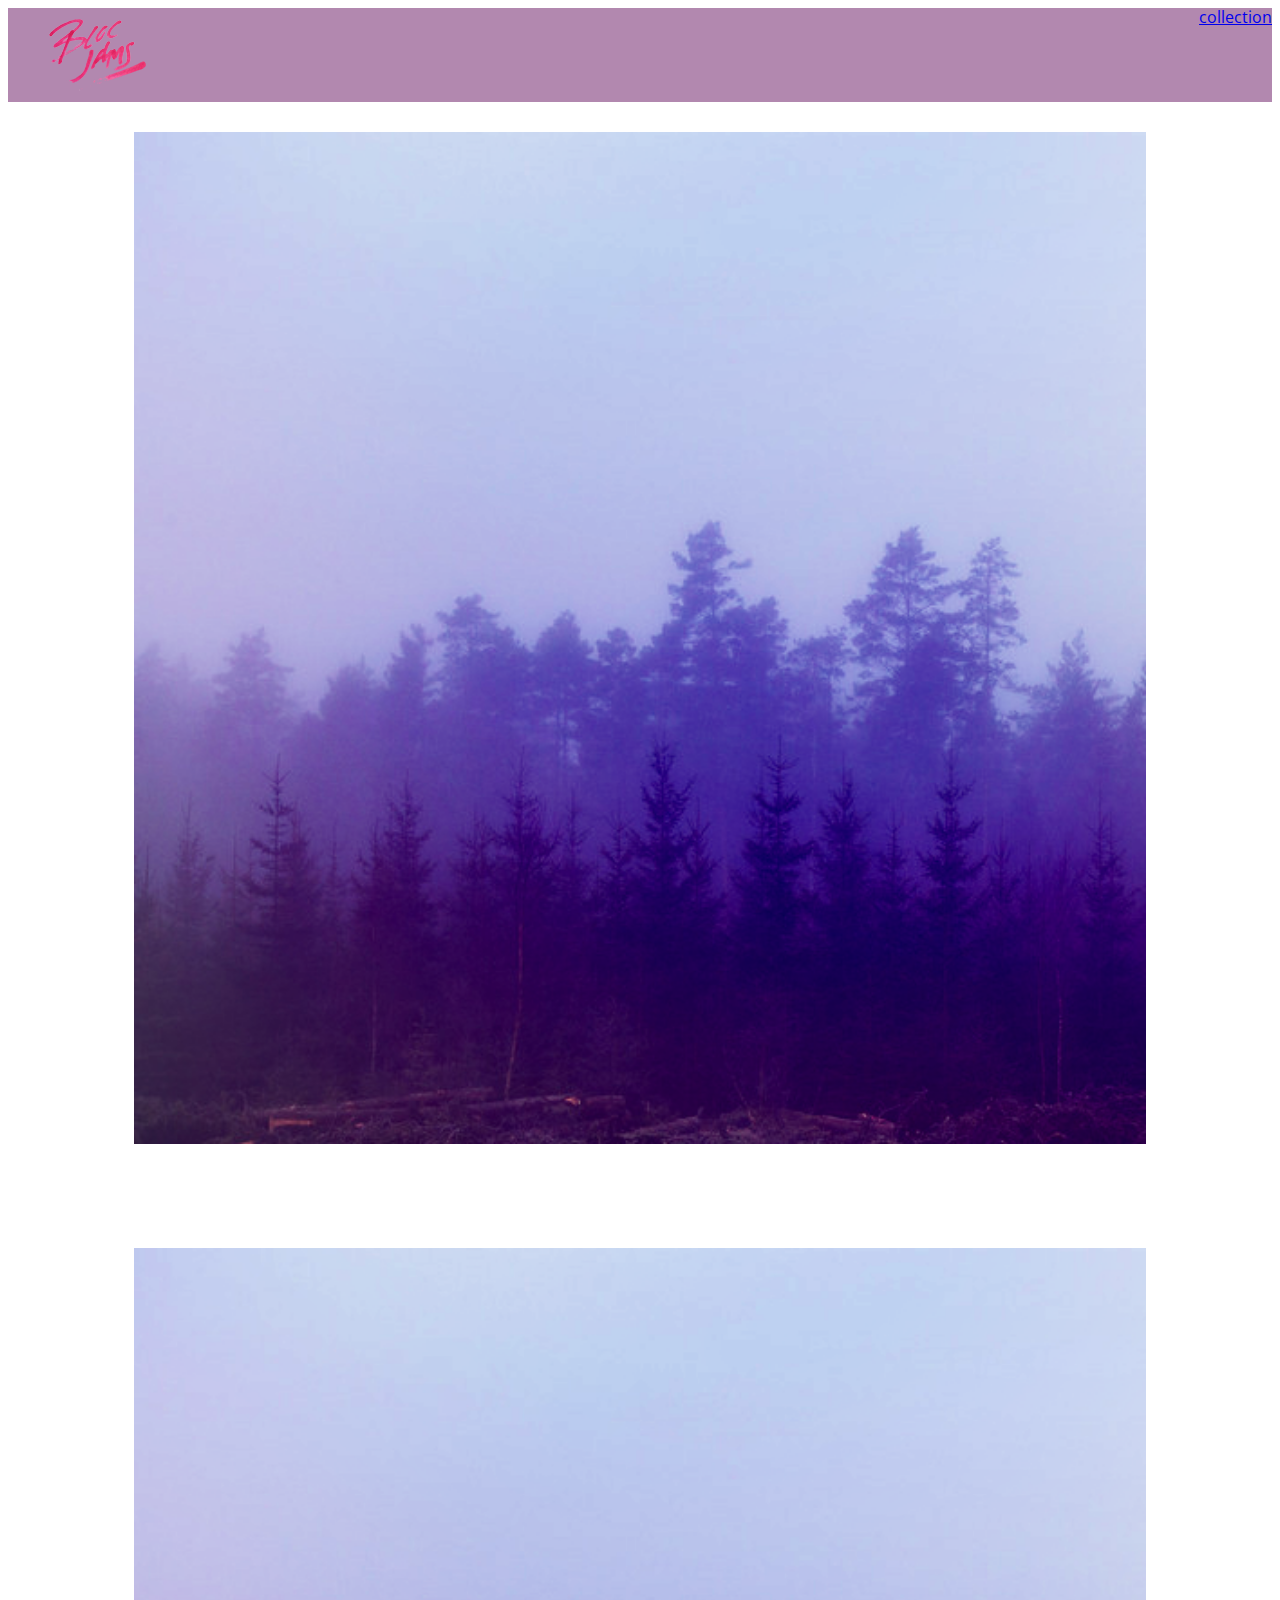
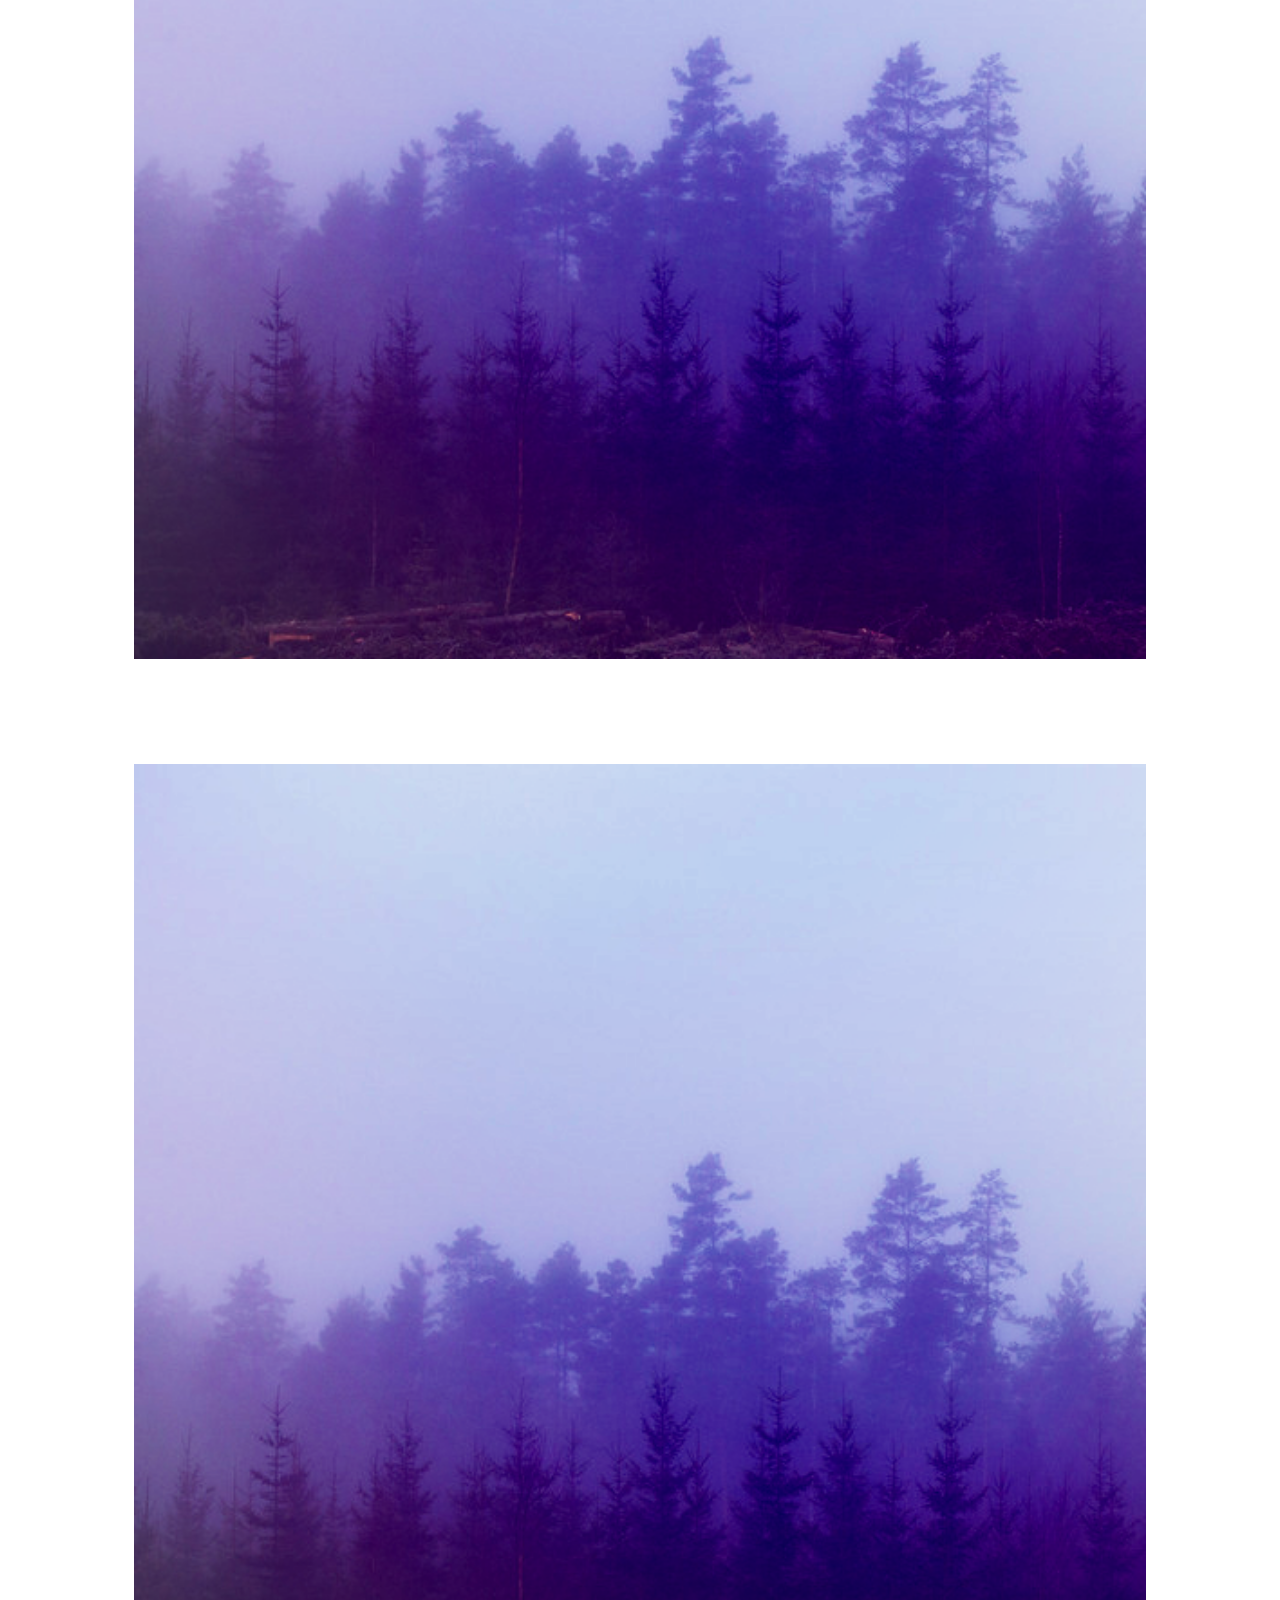
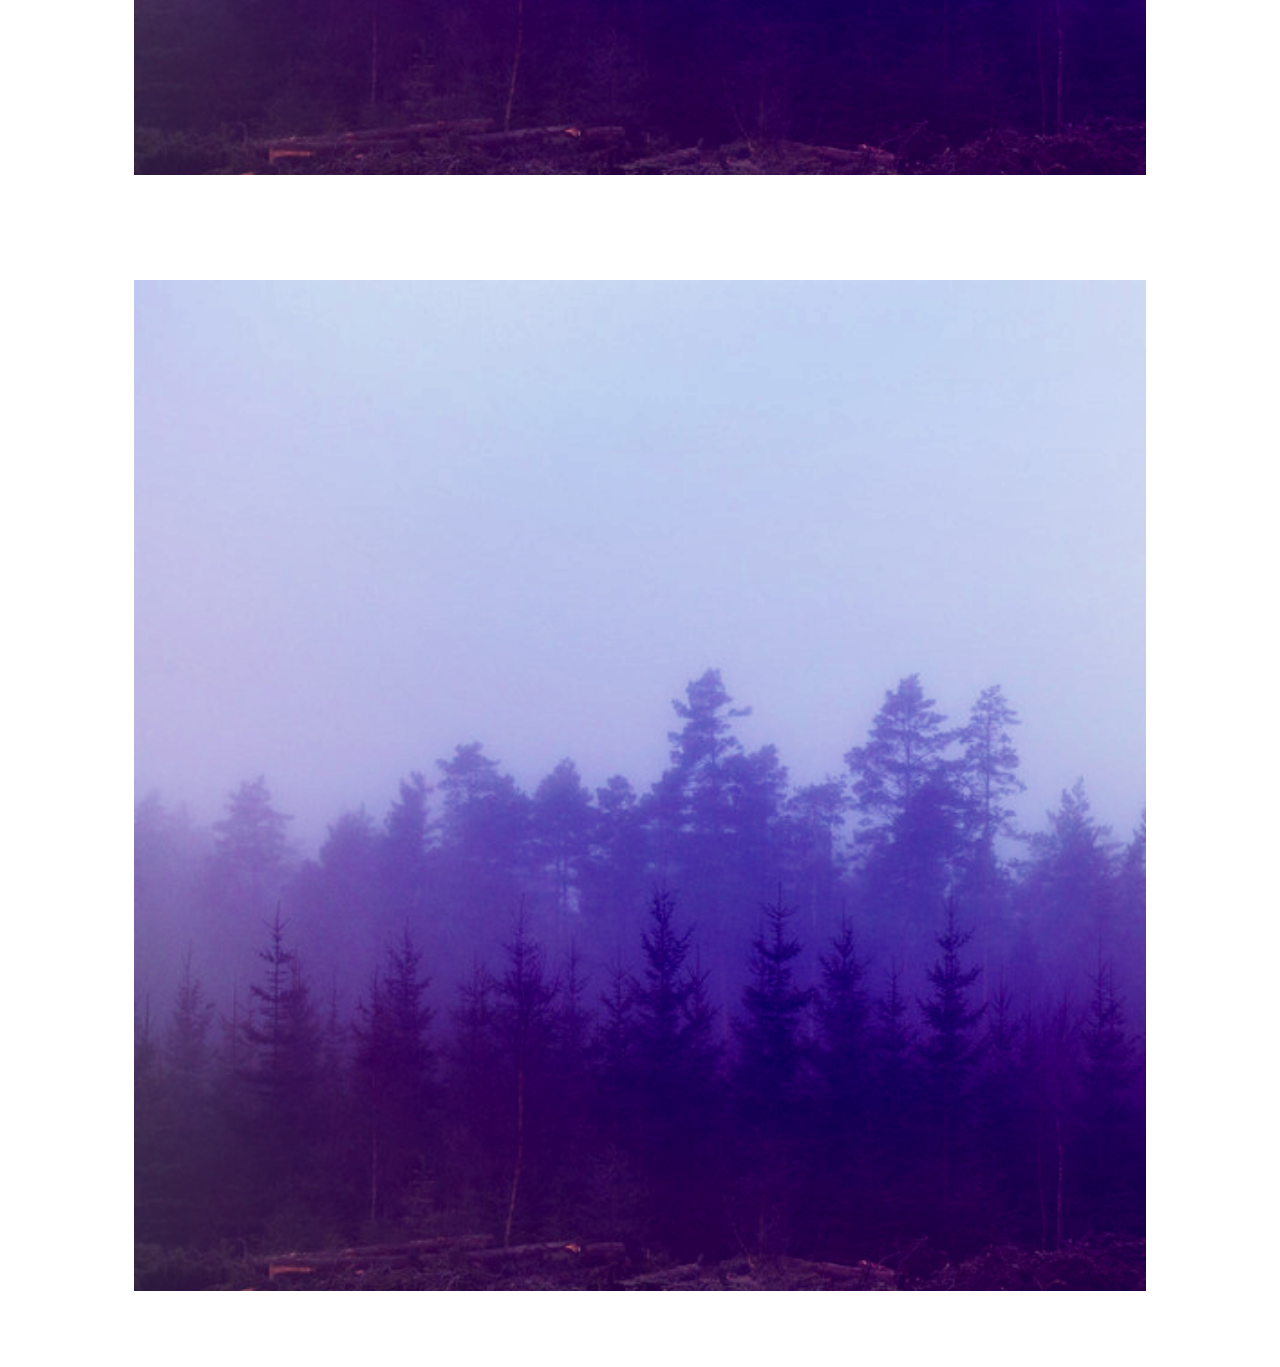
==== collection.html @ 33147a8e "Checkpoint 5 complete" ====
<!DOCTYPE html>
 <html>
     <head>
         <title>Bloc Jams</title>
         <meta name="viewport" content="width=device-width, initial-scale=1">
         <link rel="stylesheet" type="text/css" href="http://fonts.googleapis.com/css?family=Open+Sans:400,800,600,700,300">
         <link rel="stylesheet" type="text/css" href="http://code.ionicframework.com/ionicons/2.0.1/css/ionicons.min.css">
         <link rel="stylesheet" type="text/css" href="styles/normalize.css">
         <link rel="stylesheet" type="text/css" href="styles/main.css">
         <link rel="stylesheet" type="text/css" href="styles/collection.css">
     </head>
     <body>
               <nav class="navbar"> <!-- nav bar -->
             <a href="index.html" class="logo">
                 <img src="assets/images/bloc_jams_logo.png" alt="bloc jams logo">
             </a>
             <div class="links-container">
                 <a href="collection.html" class="navbar-link">collection</a>
             </div>
         </nav>
         
         
     <section class="album-covers container clearfix">
         <div class="collection-album-container column fourth">
             <img src="assets/images/album_covers/01.png"/>
             <div class="collection-album-info caption">
                 <p>
                     <a class="album-name" href="#">The Colors</a>
                     <br/>
                     <a href="#">Pablo Picasso</a>
                     <br/>
                     X songs
                     <br/>
                 </p>
             </div>
         </div>
         <div class="collection-album-container column fourth">
             <img src="assets/images/album_covers/01.png"/>
             <div class="collection-album-info caption">
                 <p>
                     <a class="album-name" href="#">The Colors</a>
                     <br/>
                     <a href="#">Pablo Picasso</a>
                     <br/>
                     X songs
                     <br/>
                 </p>
             </div>
         </div>
         <div class="collection-album-container column fourth">
             <img src="assets/images/album_covers/01.png"/>
             <div class="collection-album-info caption">
                 <p>
                     <a class="album-name" href="#">The Colors</a>
                     <br/>
                     <a href="#">Pablo Picasso</a>
                     <br/>
                     X songs
                     <br/>
                 </p>
             </div>
         </div>
         <div class="collection-album-container column fourth">
             <img src="assets/images/album_covers/01.png"/>
             <div class="collection-album-info caption">
                 <p>
                     <a class="album-name" href="#">The Colors</a>
                     <br/>
                     <a href="#">Pablo Picasso</a>
                     <br/>
                     X songs
                     <br/>
                 </p>
             </div>
         </div>
     </section>

         
         
     </body>
 </html>
---- styles/main.css ----
*, *::before, *::after {
     -moz-box-sizing: border-box;
     -webkit-box-sizing: border-box;
     box-sizing: border-box;
 }


html {
     height: 100%; /* makes sure our HTML takes up 100% of the browser window */
     font-size: 100%;
 }
 
 body {
     font-family: 'Open Sans'; /* sets our font to the "Open Sans" typeface */
     color: white;             /* sets the text color to white */
     min-height: 100%;         /* says the height of the body must be, at minimum, 100% of the window */
 }
 

.navbar {
     position: relative;
     padding: 0.5rem;
     background-color: rgba(101,18,95,0.5);
     z-index: 1;
 }
 
 .navbar .logo {
     position: relative; /* positioning will be explained in a resource */
     left: 2rem;
     cursor: pointer;  /* produces the finger-pointer icon when you hover over the logo */
 }
 
 .navbar .links-container {
     display: table;
     position: absolute;
     top: 0;
     right: 0;
     height: 100px;
     color: white;
 }


  text-decoration: none;
 }
 
 .links-container .navbar-link {
     display: table-cell;
     position: relative;
     height: 100%;
     padding-left: 1rem;
     padding-right: 1rem;
     /* #4 */
     vertical-align: middle;
     color: white;
     font-size: 0.625rem;
     letter-spacing: 0.05rem;
     font-weight: 700;
     text-transform: uppercase;
     /* #3 */
     text-decoration: none;
     cursor: pointer;
 }
 
   /* #5 */
 .links-container .navbar-link:hover {
     color: rgb(233,50,117);
 }
---- styles/collection.css ----
body.collection {
     background-image: url(../assets/images/blurred_backgrounds/blur_bg_2.jpg);
     background-repeat: no-repeat;
     background-attachment: fixed;
     background-position: center center;
     background-size: cover;
 }
 
 .album-covers {
     position: relative;
 }
 
 .collection-album-container {
     position: relative;
     margin-top: 30px;
     margin-bottom: 20px;
     text-align: center;
 }
 
 .collection-album-container .caption {
     margin-top: 10px;
 }
 
 .collection-album-container .caption p {
     font-size: 1rem;
     font-weight: 300;
     color: rgba(255, 255, 255, 0.6);
 }
 
 .collection-album-container .caption p a {
     color: rgba(255, 255, 255, 0.6);
 }
 
 .collection-album-container .caption p a.album-name {
     color: white;
 }
 
 .collection-album-container img {
     width: 80%;
 }
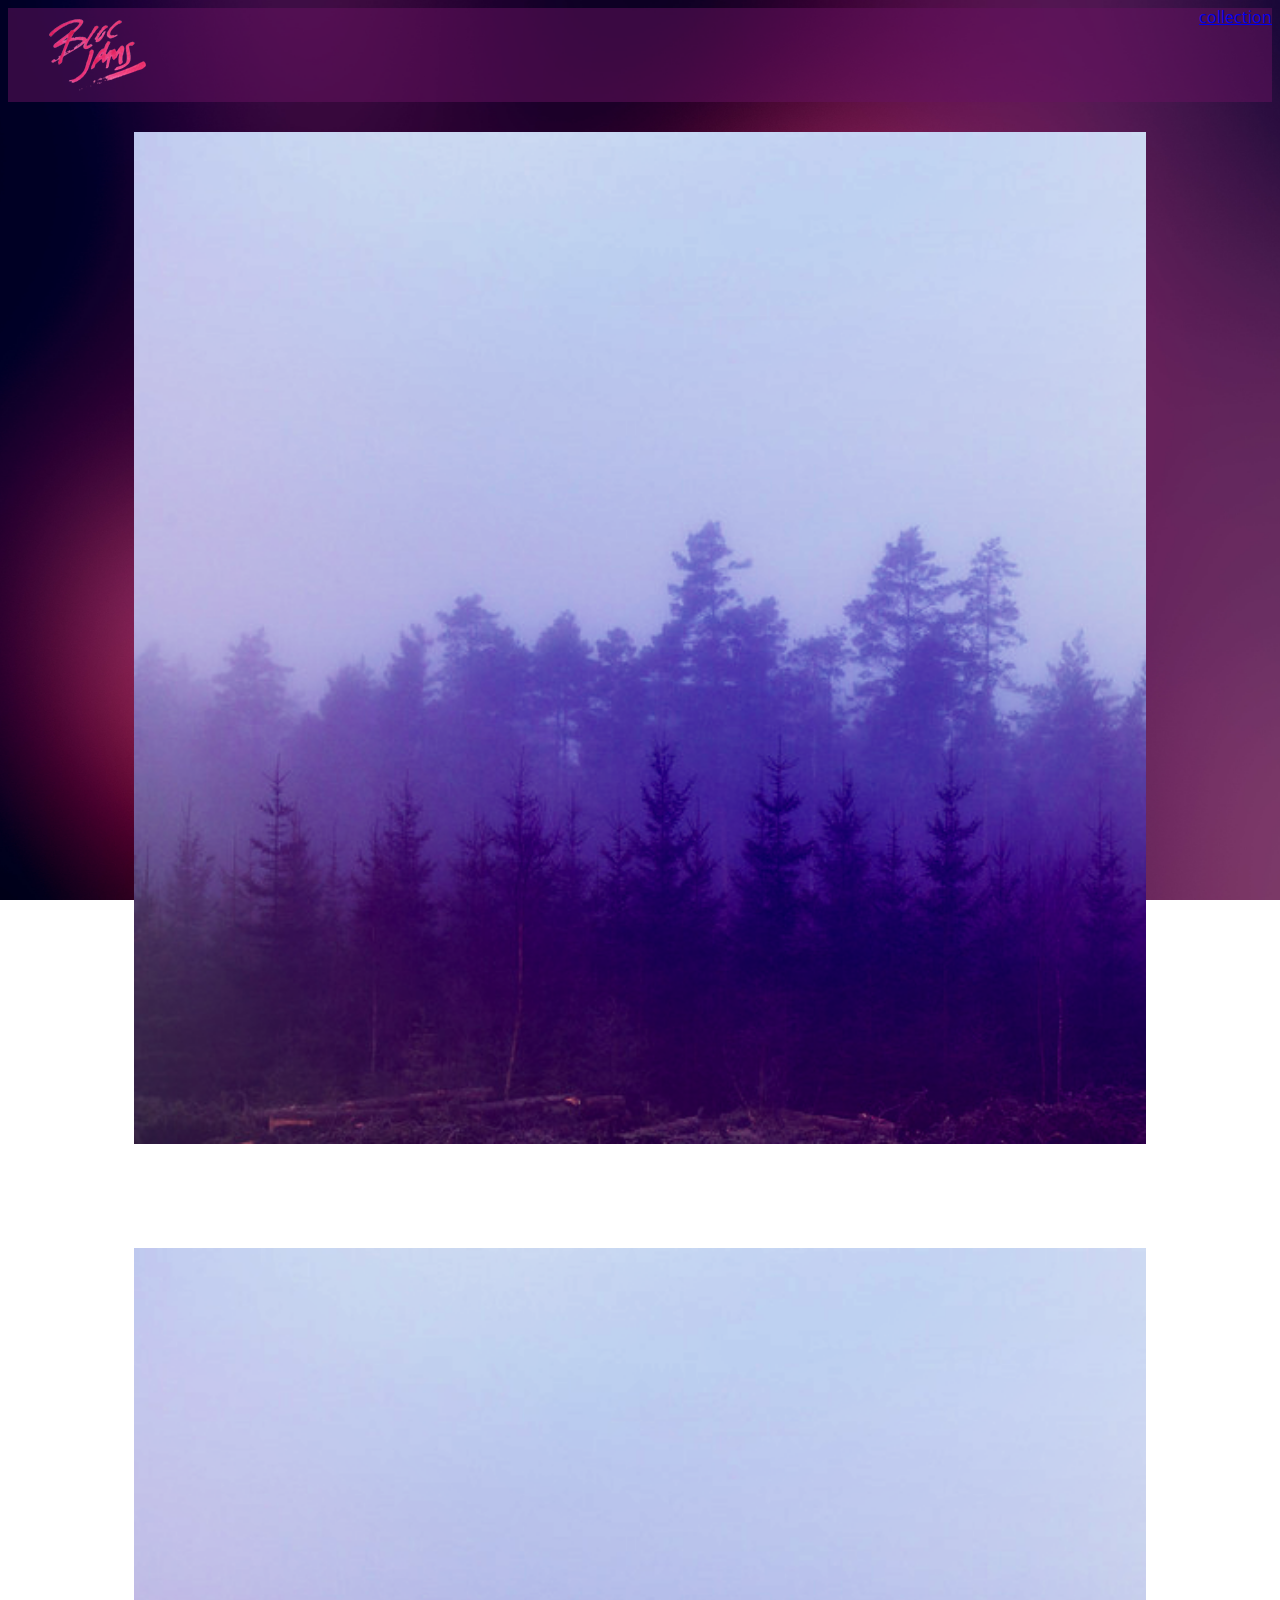
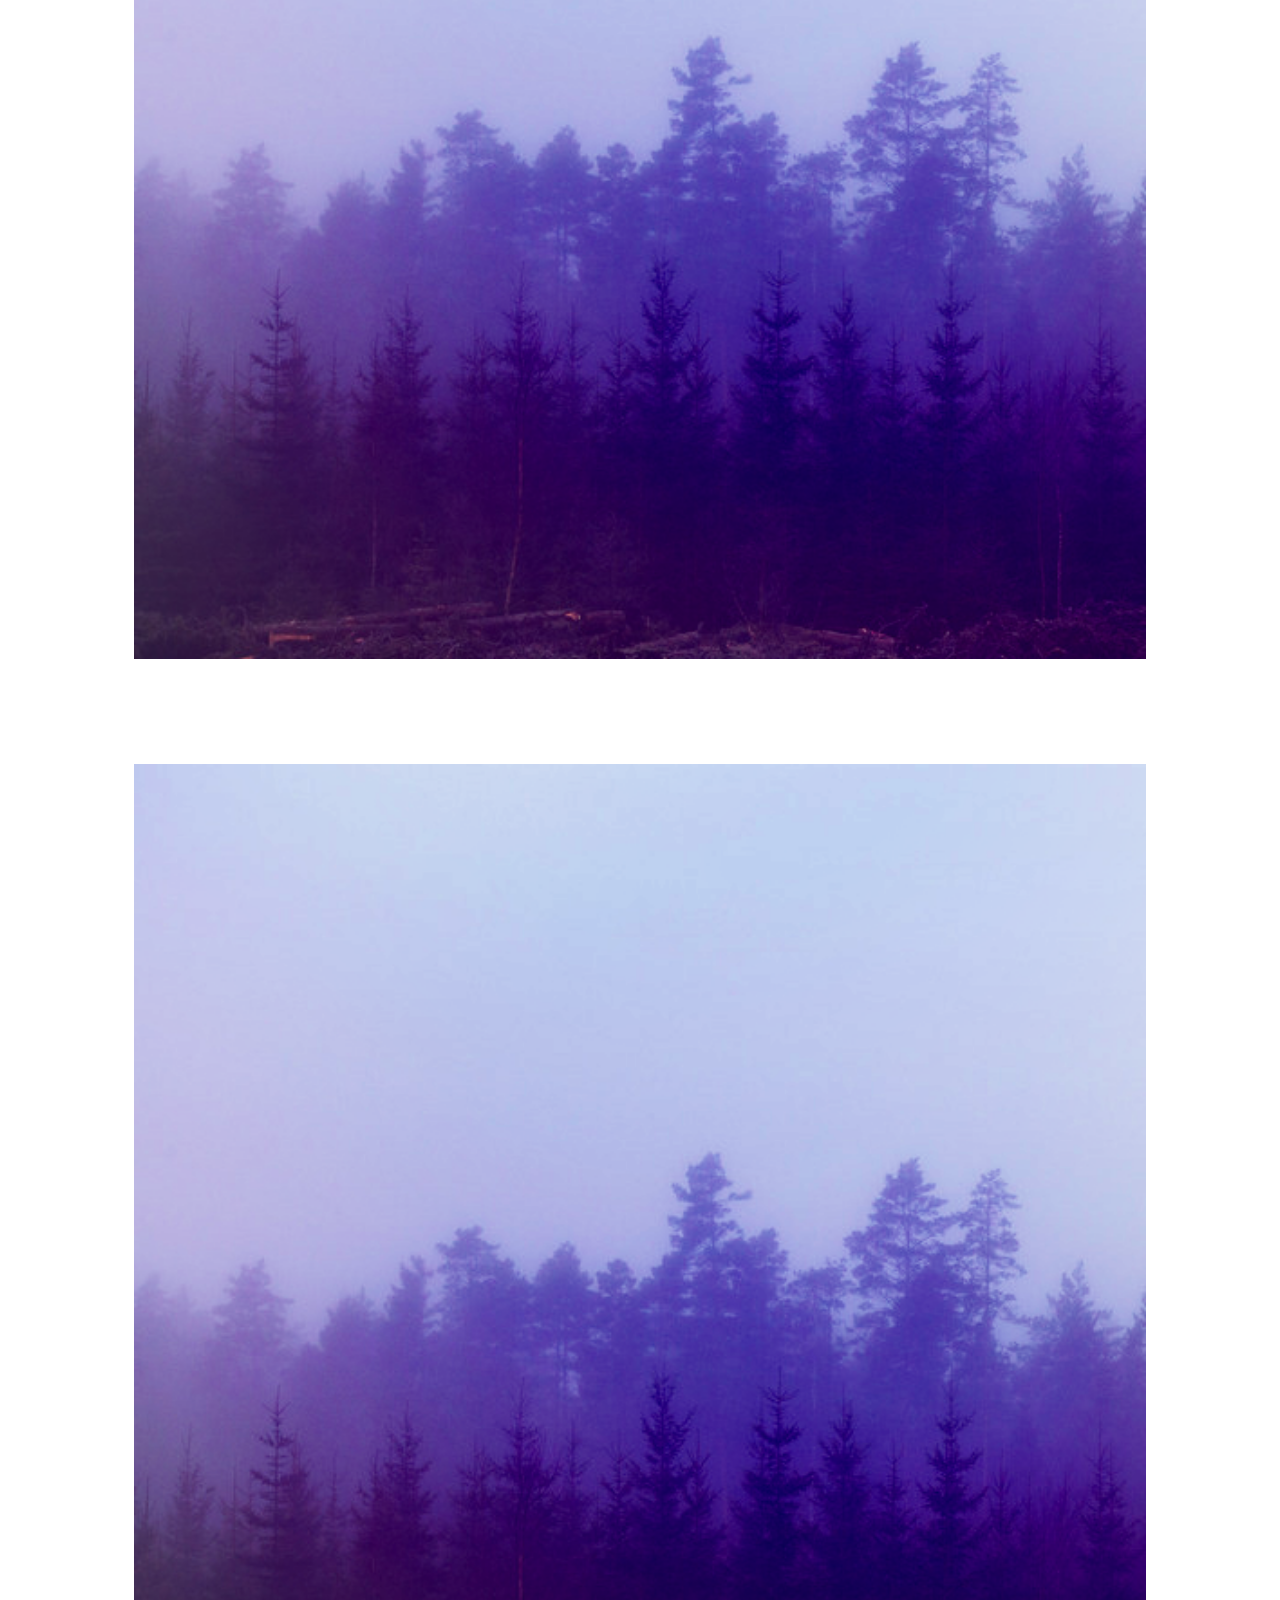
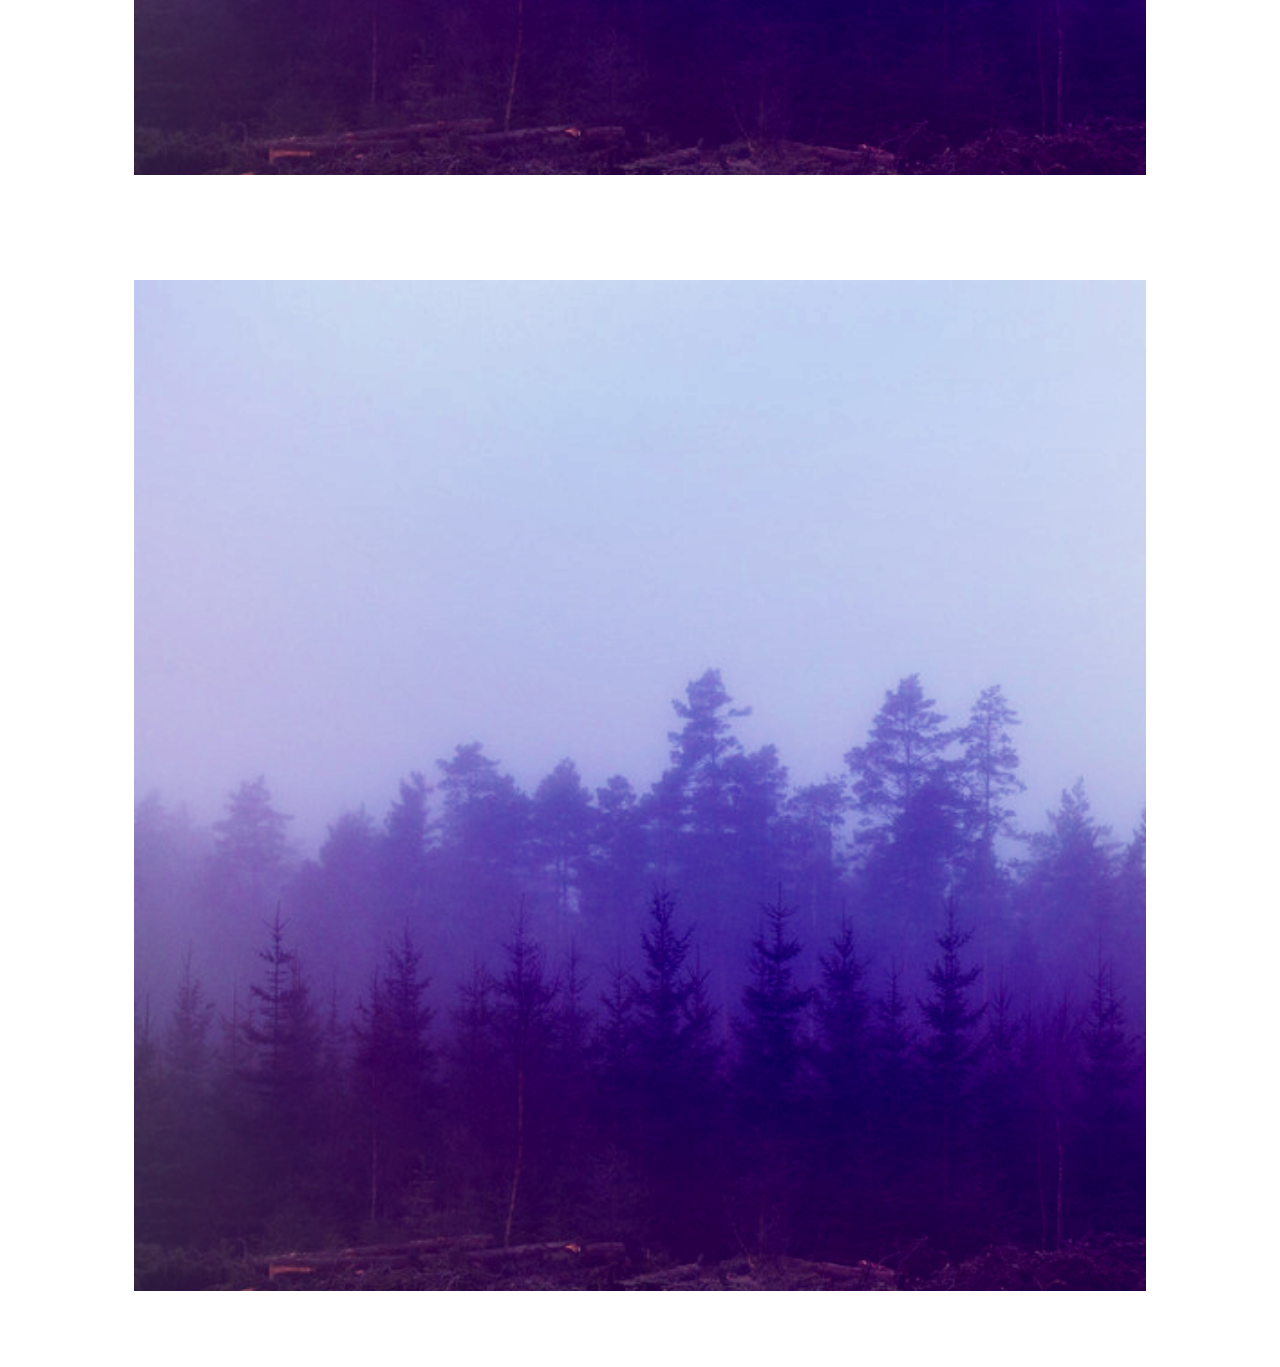
==== commit 5f407855: "Completing Checkpoint 5" ====
--- a/collection.html
+++ b/collection.html
@@ -10,6 +10,9 @@
          <link rel="stylesheet" type="text/css" href="styles/collection.css">
      </head>
      <body>
+         
+         <body class="collection">
+
                <nav class="navbar"> <!-- nav bar -->
              <a href="index.html" class="logo">
                  <img src="assets/images/bloc_jams_logo.png" alt="bloc jams logo">
@@ -74,8 +77,6 @@
              </div>
          </div>
      </section>
-
-         
          
      </body>
  </html>--- a/styles/main.css
+++ b/styles/main.css
@@ -62,7 +62,18 @@
  }
  
    /* #5 */
+
+
  .links-container .navbar-link:hover {
      color: rgb(233,50,117);
  }
+ 
+ 
+ .navbar .links-container:active {
+     color: rgb(233,50,117);
+     background-color: white;
+ }
+
+
+
  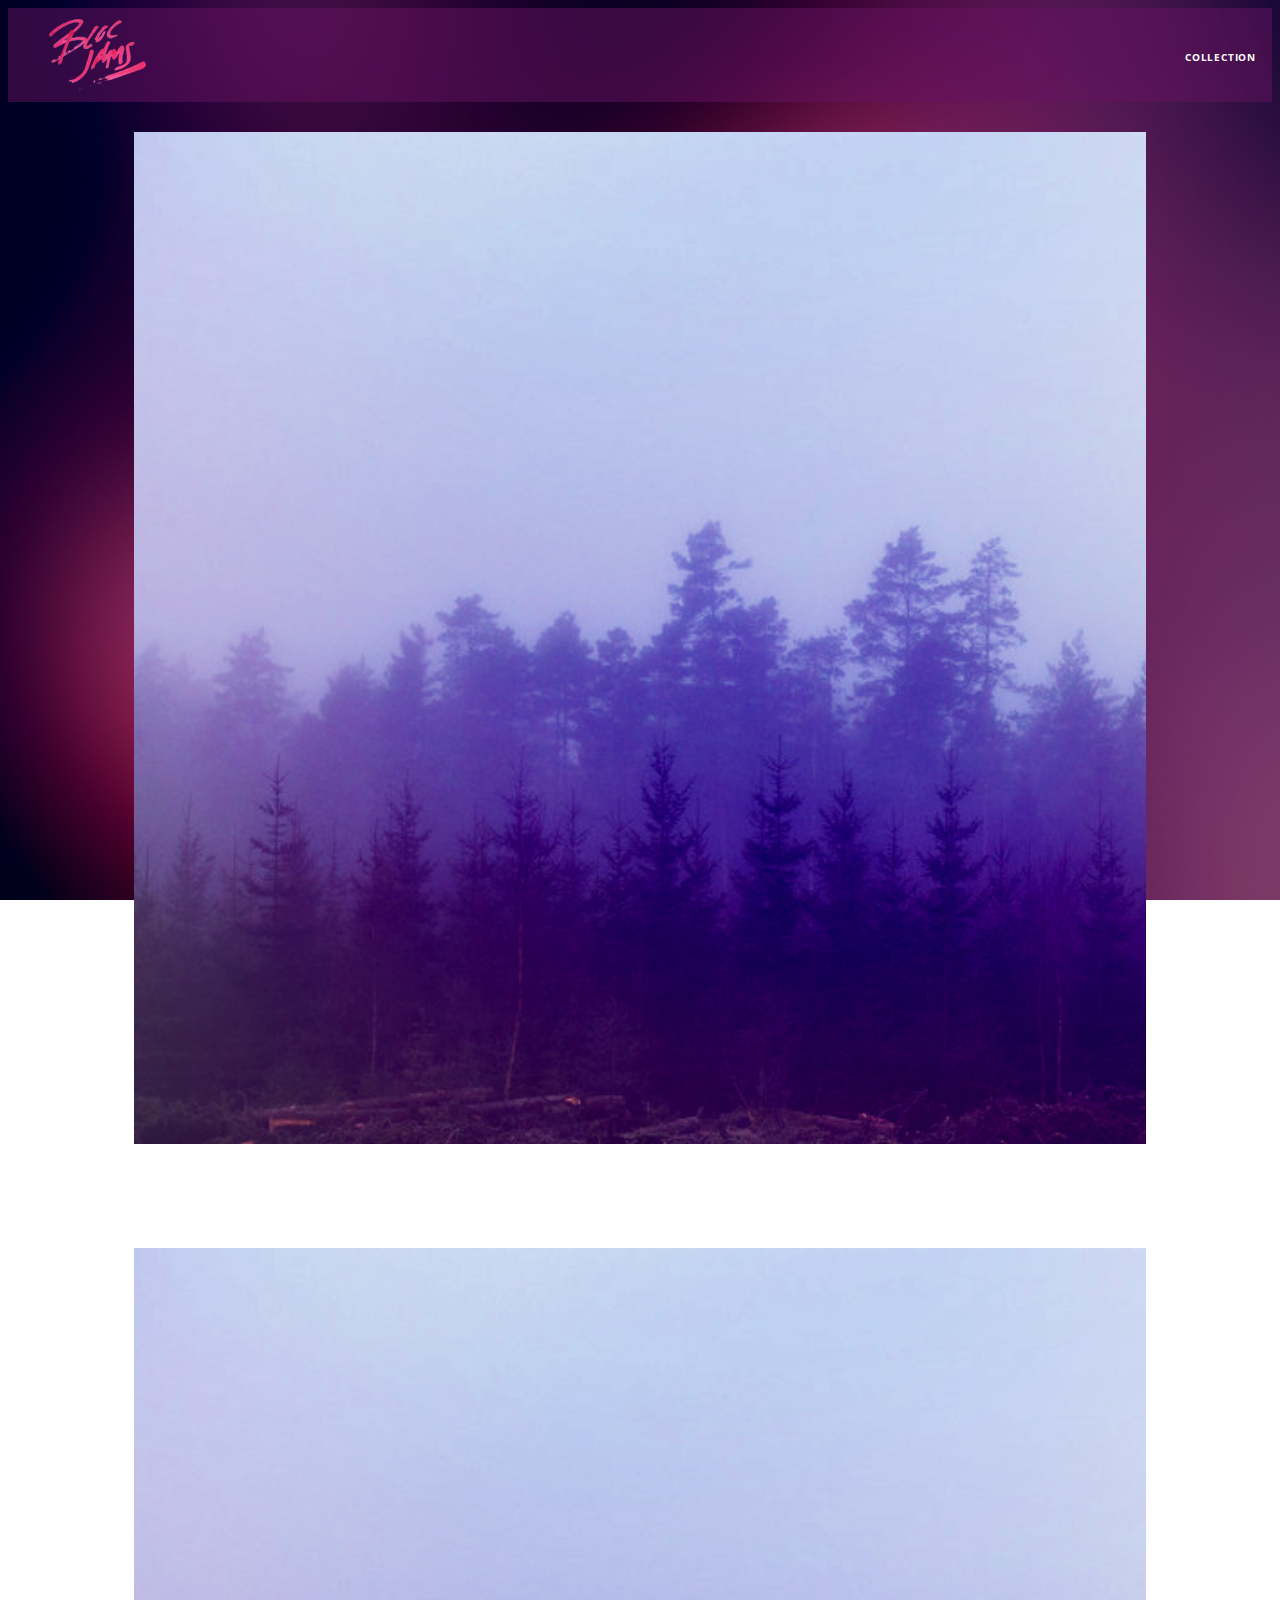
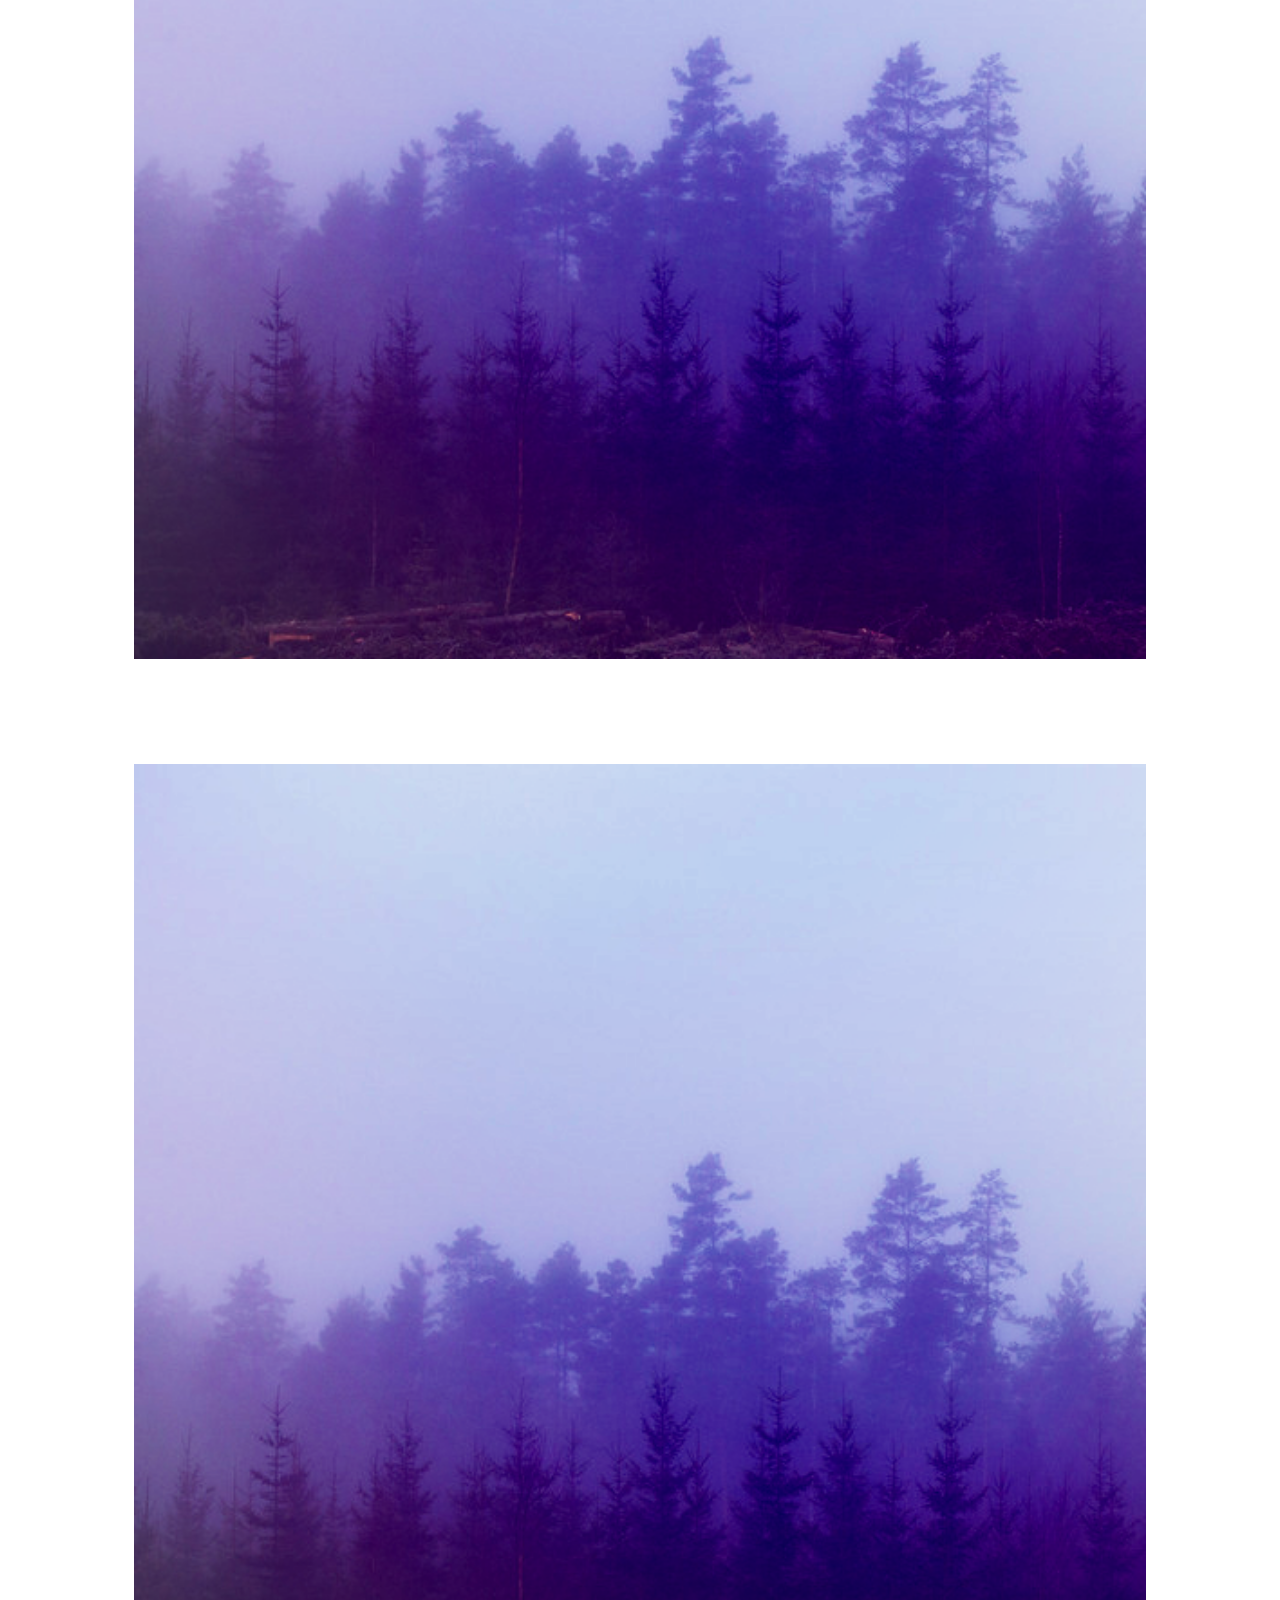
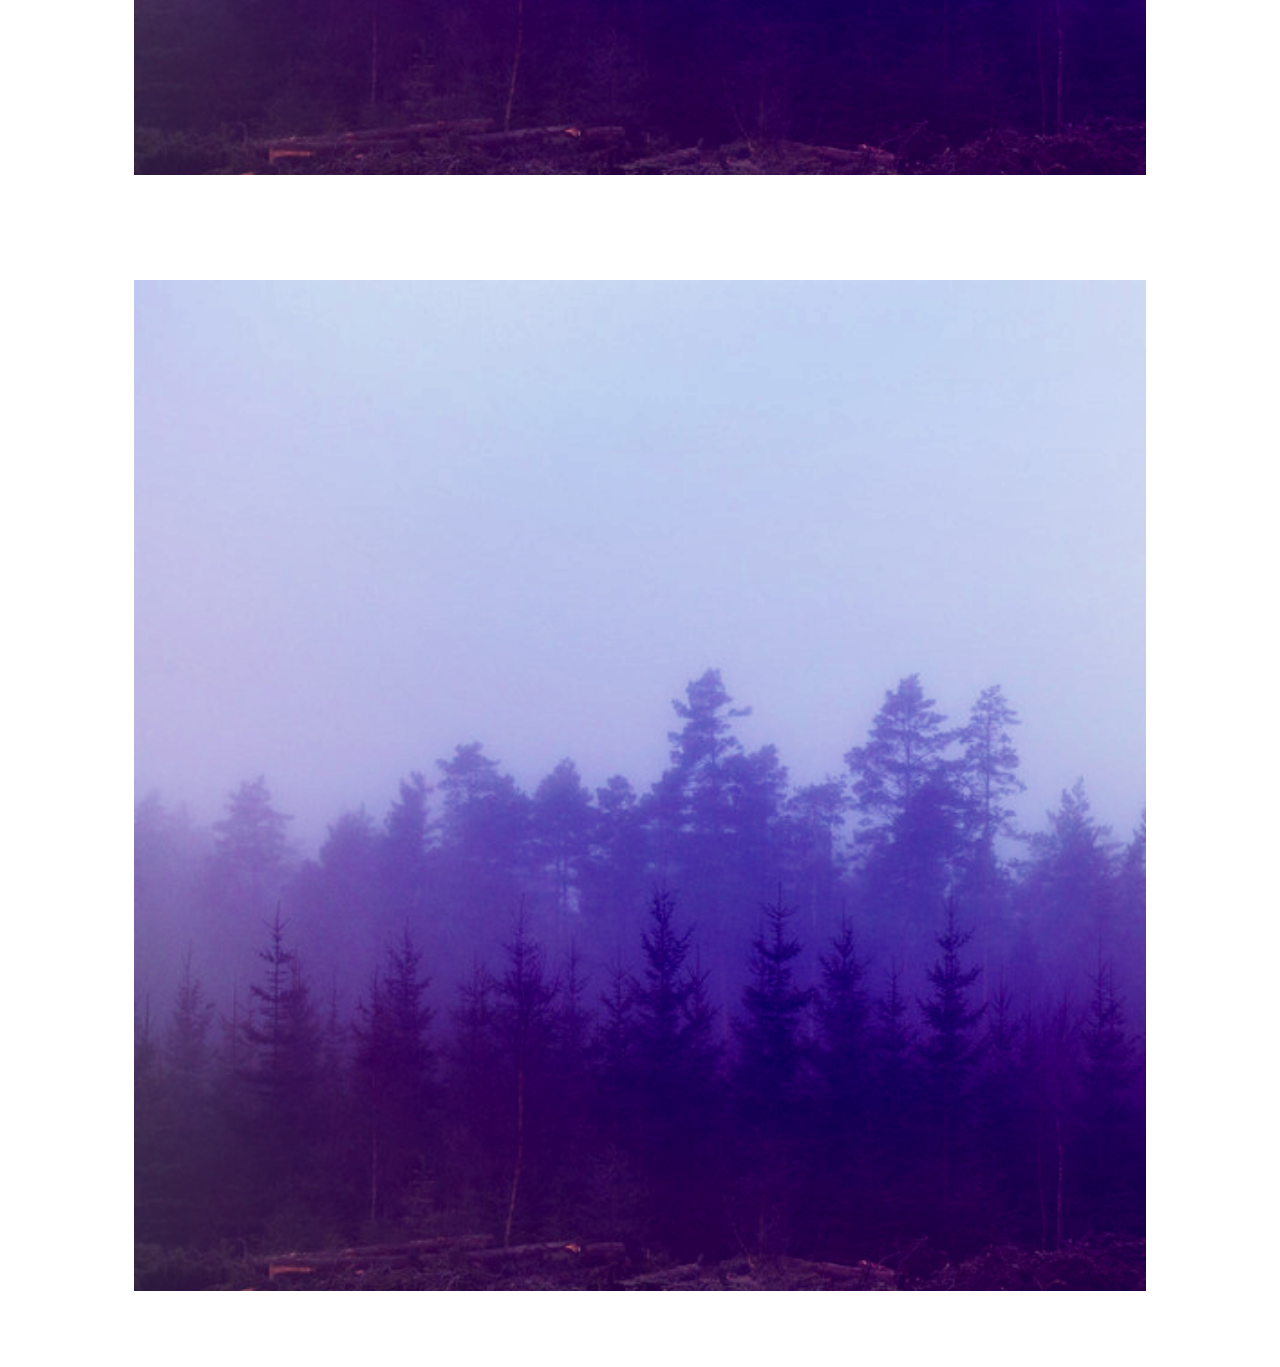
==== commit 66cf38e9: "Revision of Checkpoint 5" ====
--- a/collection.html
+++ b/collection.html
@@ -9,8 +9,7 @@
          <link rel="stylesheet" type="text/css" href="styles/main.css">
          <link rel="stylesheet" type="text/css" href="styles/collection.css">
      </head>
-     <body>
-         
+        
          <body class="collection">
 
                <nav class="navbar"> <!-- nav bar -->
@@ -18,13 +17,13 @@
                  <img src="assets/images/bloc_jams_logo.png" alt="bloc jams logo">
              </a>
              <div class="links-container">
-                 <a href="collection.html" class="navbar-link">collection</a>
+                 <a href="collection.html" class="navbar-link">COLLECTION</a>
              </div>
          </nav>
          
          
-     <section class="album-covers container clearfix">
-         <div class="collection-album-container column fourth">
+     <section class="album-covers">
+         <div class="collection-album-container">
              <img src="assets/images/album_covers/01.png"/>
              <div class="collection-album-info caption">
                  <p>
@@ -37,7 +36,7 @@
                  </p>
              </div>
          </div>
-         <div class="collection-album-container column fourth">
+         <div class="collection-album-container">
              <img src="assets/images/album_covers/01.png"/>
              <div class="collection-album-info caption">
                  <p>
@@ -50,7 +49,7 @@
                  </p>
              </div>
          </div>
-         <div class="collection-album-container column fourth">
+         <div class="collection-album-container">
              <img src="assets/images/album_covers/01.png"/>
              <div class="collection-album-info caption">
                  <p>
@@ -63,7 +62,7 @@
                  </p>
              </div>
          </div>
-         <div class="collection-album-container column fourth">
+         <div class="collection-album-container">
              <img src="assets/images/album_covers/01.png"/>
              <div class="collection-album-info caption">
                  <p>
--- a/styles/main.css
+++ b/styles/main.css
@@ -37,10 +37,7 @@
      right: 0;
      height: 100px;
      color: white;
- }
-
-
-  text-decoration: none;
+     text-decoration: none;
  }
  
  .links-container .navbar-link {
@@ -62,18 +59,7 @@
  }
  
    /* #5 */
-
-
  .links-container .navbar-link:hover {
      color: rgb(233,50,117);
  }
- 
- 
- .navbar .links-container:active {
-     color: rgb(233,50,117);
-     background-color: white;
- }
-
-
-
  